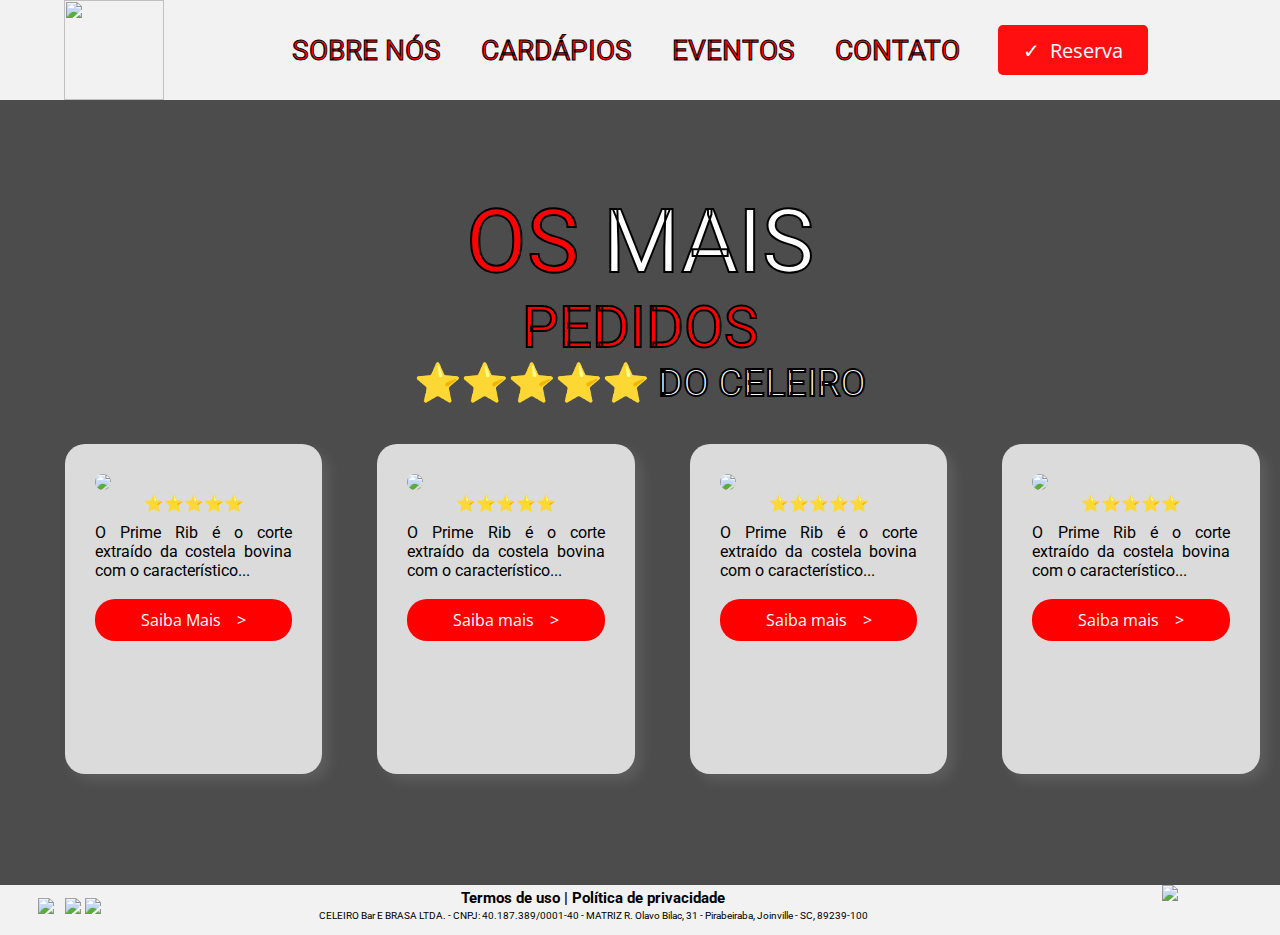
==== index.html @ d0f2c0ad "att1" ====
<!DOCTYPE html>
<html lang="pt-br">
<head>
	<title>Celeiro Bar & Brasa</title>
	<meta charset="utf-8">
	<link rel="stylesheet" type="text/css" href="style.css">
	<link rel="preconnect" href="https://fonts.googleapis.com">
	<link rel="preconnect" href="https://fonts.gstatic.com" crossorigin>
	<link href="https://fonts.googleapis.com/css2?family=Roboto:wght@500&display=swap" rel="stylesheet">
	<link rel="preconnect" href="https://fonts.googleapis.com">
	<link rel="preconnect" href="https://fonts.gstatic.com" crossorigin>
	<link href="https://fonts.googleapis.com/css2?family=Open+Sans:wght@300&family=Roboto:wght@500&display=swap" rel="stylesheet">
	<script type="text/javascript">
		function abrir1(){
				document.getElementById('popups').style.display = 'block';
				document.getElementById('popup1').style.display = 'block';
				document.getElementById("popup1").className = "popup";
				document.getElementById('cards').style.display = 'none';
				
			}
		function fechar1(){
				document.getElementById('popups').style.display = 'none';
				document.getElementById('popup1').style.display = 'none';
				document.getElementById('cards').style.display = '';
			}
		function abrir2(){
				document.getElementById('popups').style.display = 'block';
				document.getElementById('popup2').style.display = 'block';
				document.getElementById("popup2").className = "popup";
				document.getElementById('cards').style.display = 'none';
			}
		function fechar2(){
				document.getElementById('popups').style.display = 'none';
				document.getElementById('popup2').style.display = 'none';
				document.getElementById('cards').style.display = '';
			}
		function abrir3(){
				document.getElementById('popups').style.display = 'block';
				document.getElementById('popup3').style.display = 'block';
				document.getElementById("popup3").className = "popup";
				document.getElementById('cards').style.display = 'none';
			}
		function fechar3(){
				document.getElementById('popups').style.display = 'none';
				document.getElementById('popup3').style.display = 'none';
				document.getElementById('cards').style.display = '';
			}
		function abrir4(){
				document.getElementById('popups').style.display = 'block';
				document.getElementById('popup4').style.display = 'block';
				document.getElementById("popup4").className = "popup";
				document.getElementById('cards').style.display = 'none';
			}
		function fechar4(){
				document.getElementById('popups').style.display = 'none';
				document.getElementById('popup4').style.display = 'none';
				document.getElementById('cards').style.display = '';
			}
			
		

	</script>
</head>
<body>


	<!-- Barra superior de pesquisa -->
	<nav id="navBar">
		<!-- imagem de logo -->
		<div id="logo"><img width="100" height="100" src="../celeiro projeto/img/logo.jpg"></div>
		<!-- botoes para redirecionamentos -->
		<div id="links">
			<span><a class="title" href="#">SOBRE NÓS</a></span>
			<span><a class="title" href="#">CARDÁPIOS</a></span>
			<span><a class="title" href="#">EVENTOS</a></span>
			<span><a class="title" href="#">CONTATO</a></span>
			<span><a class="button" href="#"><p id="botao">✓&nbsp&nbspReserva</p></a></span>
		</div>

	</nav>
	<!-- corpo central do site -->
	<div id="corpo">
			<br><br><br><br><br><br><br><br><br><br>
			<!-- titulo principal -->
			<article id="tit1">
			<span class="os" style="font-size: 88px;">OS</span>&nbsp&nbsp&nbsp&nbsp&nbsp&nbsp<span id="mais" style="font-size: 88px;">MAIS</span><br>
			<span class="os" style="font-size: 58px;">PEDIDOS</span><br>
			<span id="doc" style="font-size: 38px;">⭐⭐⭐⭐⭐ DO CELEIRO</span>
			</article>
			<br>
		<!-- cards de comidas mais pedidas -->
		<div id="cards">
			<span class="card">
				<img class="img" src="../celeiro projeto/img/card1.jpg"><br>
				<p style="text-align: center;">⭐⭐⭐⭐⭐</p>
				<p style="text-align: justify;margin-top: 10px;">O Prime Rib é o corte extraído da costela bovina com o característico...</p><br>
				<a href="javascript: abrir1();"><p class="sbm" style="text-align: center;">Saiba Mais &nbsp&nbsp ></p></a>
			</span>
			<span class="card">
				<img class="img" src="../celeiro projeto/img/card2.jpg"><br>
				<p style="text-align: center;">⭐⭐⭐⭐⭐</p>
				<p style="text-align: justify;margin-top: 10px;">O Prime Rib é o corte extraído da costela bovina com o característico...</p><br>
				<a href="javascript: abrir2();"><p class="sbm" style="text-align: center;">Saiba mais &nbsp&nbsp ></p></a>
			</span>
			<span class="card">
				<img class="img" src="../celeiro projeto/img/card3.jpg"><br>
				<p style="text-align: center;">⭐⭐⭐⭐⭐</p>
				<p style="text-align: justify;margin-top: 10px;">O Prime Rib é o corte extraído da costela bovina com o característico...</p><br>
				<a href="javascript: abrir3();"><p class="sbm" style="text-align: center;">Saiba mais &nbsp&nbsp ></p></a>
			</span>
			<span class="card">
				<img class="img" src="../celeiro projeto/img/card1.jpg"><br>
				<p style="text-align: center;">⭐⭐⭐⭐⭐</p>
				<p style="text-align: justify;margin-top: 10px;">O Prime Rib é o corte extraído da costela bovina com o característico...</p><br>
				<a href="javascript: abrir4();"><p class="sbm" style="text-align: center;">Saiba mais &nbsp&nbsp ></p></a>
			</span>
		</div>

		<!-- Pop-ups dos cards da index -->
		<div id="popups">
			<span class="popup">
				<span id="popup1">
					<p class="os" style="margin-top: 10%; font-size: 50px;">Prime Rib</p>
					<p style="margin-top: 15px; text-align: center; width: 400px; margin-left: 16%;"> O Prime Rib é o corte extraído da costela bovina com o característico marmoreio da raça Angus. ele acompanha batata rústica, maionese ou vinagrete e farofa da casa.</p>
					<img style="margin-top: 10px;border-radius: 20px;" width="300" src="../celeiro projeto/img/card1.jpg">
					<p style="text-align: center;">⭐⭐⭐⭐⭐</p>
					<a  href="javascript: fechar1();"><p class="sbm" style="text-align: center; width: 90px; margin-left: 41%; margin-top: 10px">Voltar &nbsp&nbsp ></p></a>
				</span>
				<span id="popup2">
					<p class="os" style="margin-top: 10%; font-size: 50px;">Prime Rib</p>
					<p style="margin-top: 15px; text-align: center; width: 400px; margin-left: 16%;"> O Prime Rib é o corte extraído da costela bovina com o característico marmoreio da raça Angus. ele acompanha batata rústica, maionese ou vinagrete e farofa da casa.</p>
					<img style="margin-top: 10px;border-radius: 20px;" width="300" src="../celeiro projeto/img/card2.jpg">
					<p style="text-align: center;">⭐⭐⭐⭐⭐</p>
					<a  href="javascript: fechar2();"><p class="sbm" style="text-align: center; width: 90px; margin-left: 41%; margin-top: 10px">Voltar &nbsp&nbsp ></p></a>
				</span>
				<span id="popup3">
					<p class="os" style="margin-top: 10%; font-size: 50px;">Prime Rib</p>
					<p style="margin-top: 15px; text-align: center; width: 400px; margin-left: 16%;"> O Prime Rib é o corte extraído da costela bovina com o característico marmoreio da raça Angus. ele acompanha batata rústica, maionese ou vinagrete e farofa da casa.</p>
					<img style="margin-top: 10px;border-radius: 20px;" width="300" src="../celeiro projeto/img/card3.jpg">
					<p style="text-align: center;">⭐⭐⭐⭐⭐</p>
					<a  href="javascript: fechar3();"><p class="sbm" style="text-align: center; width: 90px; margin-left: 41%; margin-top: 10px">Voltar &nbsp&nbsp ></p></a>
				</span>
				<span id="popup4">
					<p class="os" style="margin-top: 10%; font-size: 50px;">Prime Rib</p>
					<p style="margin-top: 15px; text-align: center; width: 400px; margin-left: 16%;"> O Prime Rib é o corte extraído da costela bovina com o característico marmoreio da raça Angus. ele acompanha batata rústica, maionese ou vinagrete e farofa da casa.</p>
					<img style="margin-top: 10px;border-radius: 20px;" width="300" src="../celeiro projeto/img/card1.jpg">
					<p style="text-align: center;">⭐⭐⭐⭐⭐</p>
					<a  href="javascript: fechar4();"><p class="sbm" style="text-align: center; width: 90px; margin-left: 41%; margin-top: 10px">Voltar &nbsp&nbsp ></p></a>
				</span>
			</span>
		</div>

	</div>
	
	<footer>
		<!-- Redes sociais e contato -->
		<div id="redes">
			<span><a href="https://api.whatsapp.com/message/HO4PKJROF6HTH1?autoload=1&app_absent=0"><img width="25" src="https://cdn-icons-png.flaticon.com/128/1384/1384095.png"></a></span>
			<span><a href="https://www.facebook.com/celeirobarebrasa/"><img style="margin-left: 7px;" width="46" src="https://e7.pngegg.com/pngimages/962/15/png-clipart-computer-icons-facebook-logo-original-color-business-card-desktop-wallpaper-logos.png"></a></span>
			<span><a href="https://www.instagram.com/celeirobarebrasa/?hl=pt"><img width="46" src="https://w7.pngwing.com/pngs/732/758/png-transparent-instagram-logo-mielectronics-pl-symbol-computer-icons-logo-social-media-instagram-logo-miscellaneous-text-monochrome-photography.png"></a></span>
		</div>
		<!-- Termos -->
		<div style="text-align: center;margin-left: 17%; margin-top: 0.3%;">
			<p style="font-size: 15px;"><strong>Termos de uso | Política de privacidade</strong></p>
			<p style="font-size: 10px;margin-top: 0.5%;">CELEIRO Bar E BRASA LTDA. - CNPJ: 40.187.389/0001-40 - MATRIZ R. Olavo Bilac, 31 - Pirabeiraba, Joinville - SC, 89239-100</p>
			<p></p>
		</div>

		<div style="margin-left: 23%;">
			<img width="50" src="../celeiro projeto/img/logo.jpg">
		</div>
	</footer>

</body>
</html>
---- style.css ----
*{
	margin: 0px;
	margin-left: 0px;
	margin-top: 0px;
	padding: 0px;
	font-family: 'Roboto', sans-serif;
}

nav#navBar{
	width: 100%;
	height: 100px;
	background: linear-gradient(0deg, rgba(0, 0, 0, 0.05), rgba(0, 0, 0, 0.05)), rgba(255, 255, 255);	
	display: flex;
	position: fixed;
}

div#logo{
	margin-left: 5%;	
}

div#links{
	display: flex;
	align-items: center;
	gap: 40px;
	margin-left: 10%;
}	

a{
	text-decoration: none;
}

.title {
	color: #FF0000;
	font-size: 28px;
	-webkit-text-stroke: 1px black;
     text-stroke: 1px black;
}

.button{
	display: flex;
	flex-direction: row;
	justify-content: center;
	align-items: center;
	padding: 0px;
	gap: 5px;
	position: absolute;
	width: 150px;
	height: 50px;
	left: 78%;
	top: 25px;
	background: rgba(255, 0, 0, 0.94);
	border-radius: 5px;
}

p#botao{
	color: white;
	font-size: 20px;
	font-family: 'Open Sans', sans-serif;
}

body{
	background-image: url("../celeiro projeto/img/imgbg.jpg");
	background-repeat: no-repeat;	
	width: 100%;
}

#corpo{
	width: 100%;
	height: 885px;
	background-color: rgba(0,0,0,0.7);
}

article{
	text-align: center;
}

.os{
	color: #FF0000;
	-webkit-text-stroke: 2px black;
    text-stroke: 5px black;
}

#mais{
	color: rgb(255,255,255);
	-webkit-text-stroke: 2px black;
    text-stroke: 5px black;
}

#doc{
	color: rgb(255,255,255);
	-webkit-text-stroke: 2px black;
    text-stroke: 5px black;
}

#tit1{

}

div#cards{
	top: 5%;
	margin-left: 3.5%;
	display: flex;
	align-items: center;
	gap: 15px;
}

.card{
	border-radius: 20px;
  	box-shadow: 7px 7px 13px 0px rgba(255, 255, 255, 0.1);
  	padding: 30px;
  	margin: 20px;
  	width: 200px;
  	height: 270px;
  	background-color: rgba(255, 255, 255, 0.80);
}

.img{
	border-radius: 20px;
	width: 200px;
}

.sbm{
	color: white;
	padding: 10px;
	background-color: #FF0000;
	border-radius: 20px;
	font-family: 'Open Sans', sans-serif;
}

footer{
	width: 100%;
	height: 50px;
	background: linear-gradient(0deg, rgba(0, 0, 0, 0.05), rgba(0, 0, 0, 0.05)), rgba(255, 255, 255);
	display: flex;
}

#redes{
	margin-top: 1%;
	margin-left: 3%;
}

div#popups{
	display: flex;
	margin-top: -27%;
	margin-left: 27%;
	display: none;
	position: fixed;
}

.popup{
	position: relative;
	width: 600px;
	height: 520px;
	border-radius: 15px;
	background-color: rgba(255, 255, 255, 0.90);
}

span#popup1{
	margin-top: 4%;
	text-align: center;
	display: none;
	position: fixed;
}

span#popup2{
	margin-top: 4%;
	text-align: center;
	display: none;
	position: fixed;
}

span#popup3{
	margin-top: 4%;
	text-align: center;
	display: none;
	position: fixed;
}

span#popup4{
	margin-top: 4%;
	text-align: center;
	display: none;
	position: fixed;
}
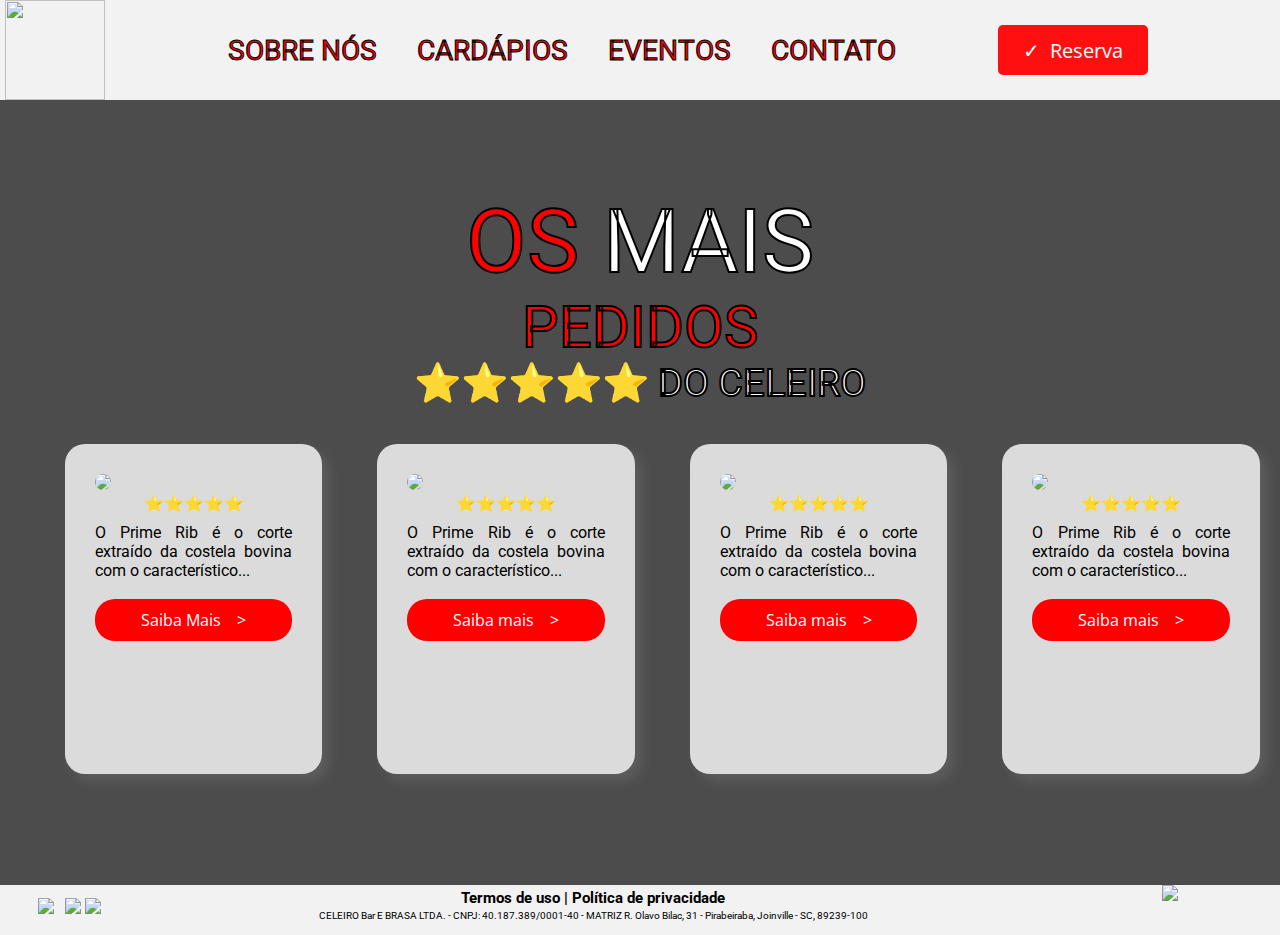
==== commit 75bd15ab: "att5" ====
--- a/index.html
+++ b/index.html
@@ -67,10 +67,10 @@
 	<!-- Barra superior de pesquisa -->
 	<nav id="navBar">
 		<!-- imagem de logo -->
-		<div id="logo"><img width="100" height="100" src="../celeiro projeto/img/logo.jpg"></div>
+		<a href="index.html"><div id="logo"><img width="100" height="100" src="../Projeto-Celeiro/img/logo.jpg"></div></a>
 		<!-- botoes para redirecionamentos -->
 		<div id="links">
-			<span><a class="title" href="#">SOBRE NÓS</a></span>
+			<span><a class="title" href="SobreNos.html">SOBRE NÓS</a></span>
 			<span><a class="title" href="#">CARDÁPIOS</a></span>
 			<span><a class="title" href="#">EVENTOS</a></span>
 			<span><a class="title" href="#">CONTATO</a></span>
@@ -91,25 +91,25 @@
 		<!-- cards de comidas mais pedidas -->
 		<div id="cards">
 			<span class="card">
-				<img class="img" src="../celeiro projeto/img/card1.jpg"><br>
+				<img class="img" src="../Projeto-Celeiro/img/card1.jpg"><br>
 				<p style="text-align: center;">⭐⭐⭐⭐⭐</p>
 				<p style="text-align: justify;margin-top: 10px;">O Prime Rib é o corte extraído da costela bovina com o característico...</p><br>
 				<a href="javascript: abrir1();"><p class="sbm" style="text-align: center;">Saiba Mais &nbsp&nbsp ></p></a>
 			</span>
 			<span class="card">
-				<img class="img" src="../celeiro projeto/img/card2.jpg"><br>
+				<img class="img" src="../Projeto-Celeiro/img/card2.jpg"><br>
 				<p style="text-align: center;">⭐⭐⭐⭐⭐</p>
 				<p style="text-align: justify;margin-top: 10px;">O Prime Rib é o corte extraído da costela bovina com o característico...</p><br>
 				<a href="javascript: abrir2();"><p class="sbm" style="text-align: center;">Saiba mais &nbsp&nbsp ></p></a>
 			</span>
 			<span class="card">
-				<img class="img" src="../celeiro projeto/img/card3.jpg"><br>
+				<img class="img" src="../Projeto-Celeiro/img/card3.jpg"><br>
 				<p style="text-align: center;">⭐⭐⭐⭐⭐</p>
 				<p style="text-align: justify;margin-top: 10px;">O Prime Rib é o corte extraído da costela bovina com o característico...</p><br>
 				<a href="javascript: abrir3();"><p class="sbm" style="text-align: center;">Saiba mais &nbsp&nbsp ></p></a>
 			</span>
 			<span class="card">
-				<img class="img" src="../celeiro projeto/img/card1.jpg"><br>
+				<img class="img" src="../Projeto-Celeiro/img/card1.jpg"><br>
 				<p style="text-align: center;">⭐⭐⭐⭐⭐</p>
 				<p style="text-align: justify;margin-top: 10px;">O Prime Rib é o corte extraído da costela bovina com o característico...</p><br>
 				<a href="javascript: abrir4();"><p class="sbm" style="text-align: center;">Saiba mais &nbsp&nbsp ></p></a>
@@ -119,31 +119,31 @@
 		<!-- Pop-ups dos cards da index -->
 		<div id="popups">
 			<span class="popup">
-				<span id="popup1">
+				<span id="popup1" style="width: 600px;height: 520px;">
 					<p class="os" style="margin-top: 10%; font-size: 50px;">Prime Rib</p>
 					<p style="margin-top: 15px; text-align: center; width: 400px; margin-left: 16%;"> O Prime Rib é o corte extraído da costela bovina com o característico marmoreio da raça Angus. ele acompanha batata rústica, maionese ou vinagrete e farofa da casa.</p>
-					<img style="margin-top: 10px;border-radius: 20px;" width="300" src="../celeiro projeto/img/card1.jpg">
+					<img style="margin-top: 10px;border-radius: 20px;" width="300" src="../Projeto-Celeiro/img/card1.jpg">
 					<p style="text-align: center;">⭐⭐⭐⭐⭐</p>
 					<a  href="javascript: fechar1();"><p class="sbm" style="text-align: center; width: 90px; margin-left: 41%; margin-top: 10px">Voltar &nbsp&nbsp ></p></a>
 				</span>
 				<span id="popup2">
 					<p class="os" style="margin-top: 10%; font-size: 50px;">Prime Rib</p>
 					<p style="margin-top: 15px; text-align: center; width: 400px; margin-left: 16%;"> O Prime Rib é o corte extraído da costela bovina com o característico marmoreio da raça Angus. ele acompanha batata rústica, maionese ou vinagrete e farofa da casa.</p>
-					<img style="margin-top: 10px;border-radius: 20px;" width="300" src="../celeiro projeto/img/card2.jpg">
+					<img style="margin-top: 10px;border-radius: 20px;" width="300" src="../Projeto-Celeiro/img/card2.jpg">
 					<p style="text-align: center;">⭐⭐⭐⭐⭐</p>
 					<a  href="javascript: fechar2();"><p class="sbm" style="text-align: center; width: 90px; margin-left: 41%; margin-top: 10px">Voltar &nbsp&nbsp ></p></a>
 				</span>
 				<span id="popup3">
 					<p class="os" style="margin-top: 10%; font-size: 50px;">Prime Rib</p>
 					<p style="margin-top: 15px; text-align: center; width: 400px; margin-left: 16%;"> O Prime Rib é o corte extraído da costela bovina com o característico marmoreio da raça Angus. ele acompanha batata rústica, maionese ou vinagrete e farofa da casa.</p>
-					<img style="margin-top: 10px;border-radius: 20px;" width="300" src="../celeiro projeto/img/card3.jpg">
+					<img style="margin-top: 10px;border-radius: 20px;" width="300" src="../Projeto-Celeiro/img/card3.jpg">
 					<p style="text-align: center;">⭐⭐⭐⭐⭐</p>
 					<a  href="javascript: fechar3();"><p class="sbm" style="text-align: center; width: 90px; margin-left: 41%; margin-top: 10px">Voltar &nbsp&nbsp ></p></a>
 				</span>
 				<span id="popup4">
 					<p class="os" style="margin-top: 10%; font-size: 50px;">Prime Rib</p>
 					<p style="margin-top: 15px; text-align: center; width: 400px; margin-left: 16%;"> O Prime Rib é o corte extraído da costela bovina com o característico marmoreio da raça Angus. ele acompanha batata rústica, maionese ou vinagrete e farofa da casa.</p>
-					<img style="margin-top: 10px;border-radius: 20px;" width="300" src="../celeiro projeto/img/card1.jpg">
+					<img style="margin-top: 10px;border-radius: 20px;" width="300" src="../Projeto-Celeiro/img/card1.jpg">
 					<p style="text-align: center;">⭐⭐⭐⭐⭐</p>
 					<a  href="javascript: fechar4();"><p class="sbm" style="text-align: center; width: 90px; margin-left: 41%; margin-top: 10px">Voltar &nbsp&nbsp ></p></a>
 				</span>
@@ -167,7 +167,7 @@
 		</div>
 
 		<div style="margin-left: 23%;">
-			<img width="50" src="../celeiro projeto/img/logo.jpg">
+			<img width="50" src="../Projeto-Celeiro/img/logo.jpg">
 		</div>
 	</footer>
 
--- a/style.css
+++ b/style.css
@@ -59,7 +59,7 @@
 }
 
 body{
-	background-image: url("../celeiro projeto/img/imgbg.jpg");
+	background-image: url("../Projeto-Celeiro/img/imgbg.jpg");
 	background-repeat: no-repeat;	
 	width: 100%;
 }
@@ -152,7 +152,7 @@
 	width: 600px;
 	height: 520px;
 	border-radius: 15px;
-	background-color: rgba(255, 255, 255, 0.90);
+	background-color: rgba(255, 255, 255, 0.70);
 }
 
 span#popup1{
@@ -181,4 +181,34 @@
 	text-align: center;
 	display: none;
 	position: fixed;
+}
+
+
+/*SOBRE NOS*/
+
+div#cont{
+	display: flex;
+}
+
+div#textosn{
+	background-color: rgba(0,0,0,0.7);
+	width: 490px;
+	height: 329px;
+}
+
+p#txt{
+	text-align: justify;
+	max-width: 460px;
+	color: white;
+	margin-left: 2.5%;
+	margin-top: 4%;
+	font-family: 'Open Sans', sans-serif;
+}
+
+div#imgsup{
+	background-image: url("../Projeto-Celeiro/img/bgcard.png");
+	width: 600px;
+	height: 200px;
+	margin-left: 6%;
+	display: flex;
 }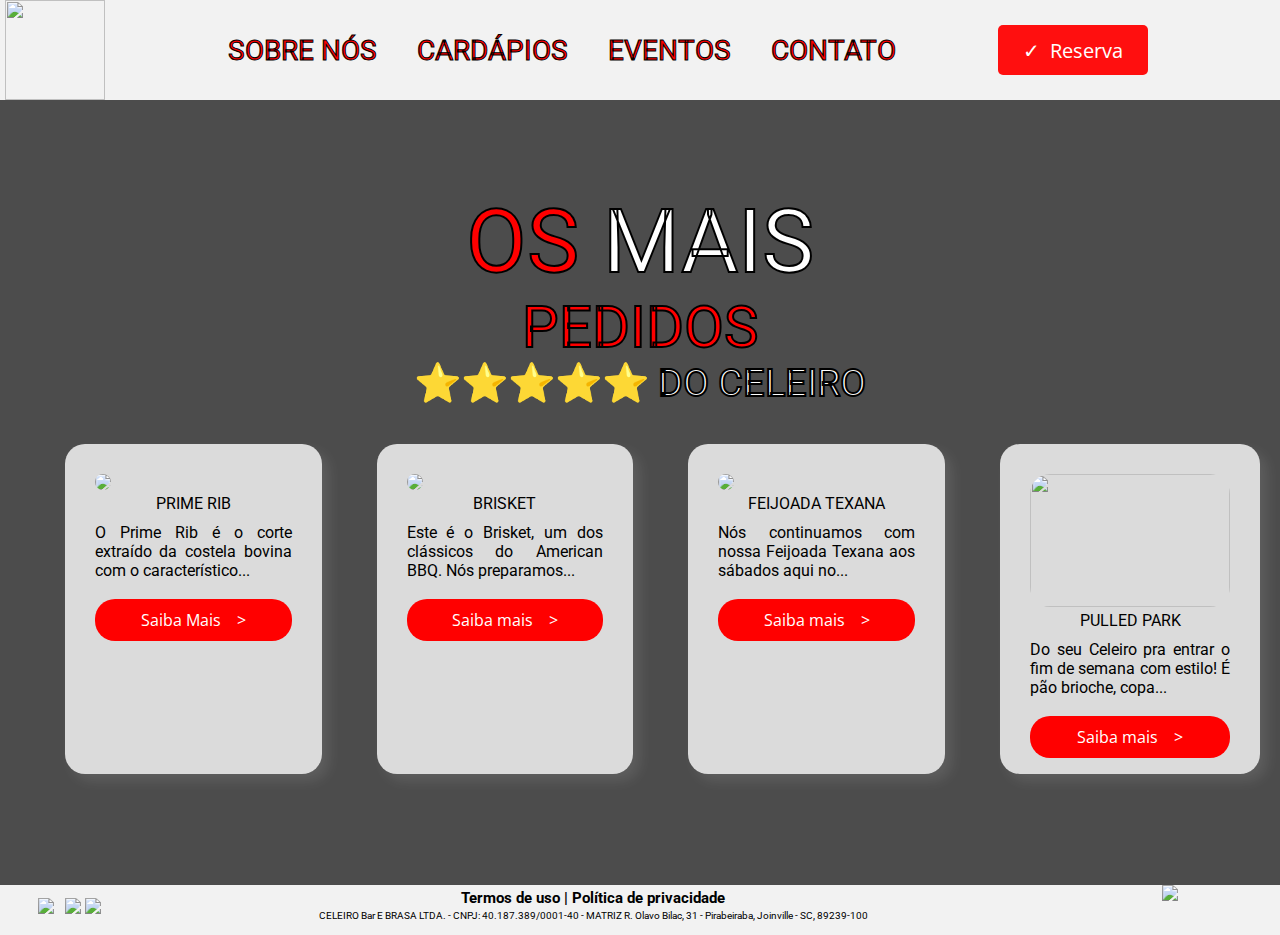
==== commit 16056f0a: "att6" ====
--- a/index.html
+++ b/index.html
@@ -92,26 +92,26 @@
 		<div id="cards">
 			<span class="card">
 				<img class="img" src="../Projeto-Celeiro/img/card1.jpg"><br>
-				<p style="text-align: center;">⭐⭐⭐⭐⭐</p>
+				<p style="text-align: center;">PRIME RIB</p>
 				<p style="text-align: justify;margin-top: 10px;">O Prime Rib é o corte extraído da costela bovina com o característico...</p><br>
 				<a href="javascript: abrir1();"><p class="sbm" style="text-align: center;">Saiba Mais &nbsp&nbsp ></p></a>
 			</span>
 			<span class="card">
 				<img class="img" src="../Projeto-Celeiro/img/card2.jpg"><br>
-				<p style="text-align: center;">⭐⭐⭐⭐⭐</p>
-				<p style="text-align: justify;margin-top: 10px;">O Prime Rib é o corte extraído da costela bovina com o característico...</p><br>
+				<p style="text-align: center;">BRISKET</p>
+				<p style="text-align: justify;margin-top: 10px;">Este é o Brisket, um dos clássicos do American BBQ. Nós preparamos...</p><br>
 				<a href="javascript: abrir2();"><p class="sbm" style="text-align: center;">Saiba mais &nbsp&nbsp ></p></a>
 			</span>
 			<span class="card">
 				<img class="img" src="../Projeto-Celeiro/img/card3.jpg"><br>
-				<p style="text-align: center;">⭐⭐⭐⭐⭐</p>
-				<p style="text-align: justify;margin-top: 10px;">O Prime Rib é o corte extraído da costela bovina com o característico...</p><br>
+				<p style="text-align: center;">FEIJOADA TEXANA</p>
+				<p style="text-align: justify;margin-top: 10px;">Nós continuamos com nossa Feijoada Texana aos sábados aqui no...</p><br>
 				<a href="javascript: abrir3();"><p class="sbm" style="text-align: center;">Saiba mais &nbsp&nbsp ></p></a>
 			</span>
 			<span class="card">
-				<img class="img" src="../Projeto-Celeiro/img/card1.jpg"><br>
-				<p style="text-align: center;">⭐⭐⭐⭐⭐</p>
-				<p style="text-align: justify;margin-top: 10px;">O Prime Rib é o corte extraído da costela bovina com o característico...</p><br>
+				<img class="img" style="height: 133px;" src="../Projeto-Celeiro/img/card4.jpeg"><br>
+				<p style="text-align: center;">PULLED PARK</p>
+				<p style="text-align: justify;margin-top: 10px;">Do seu Celeiro pra entrar o fim de semana com estilo! É pão brioche, copa...</p><br>
 				<a href="javascript: abrir4();"><p class="sbm" style="text-align: center;">Saiba mais &nbsp&nbsp ></p></a>
 			</span>
 		</div>
@@ -127,23 +127,24 @@
 					<a  href="javascript: fechar1();"><p class="sbm" style="text-align: center; width: 90px; margin-left: 41%; margin-top: 10px">Voltar &nbsp&nbsp ></p></a>
 				</span>
 				<span id="popup2">
-					<p class="os" style="margin-top: 10%; font-size: 50px;">Prime Rib</p>
-					<p style="margin-top: 15px; text-align: center; width: 400px; margin-left: 16%;"> O Prime Rib é o corte extraído da costela bovina com o característico marmoreio da raça Angus. ele acompanha batata rústica, maionese ou vinagrete e farofa da casa.</p>
+					<p class="os" style="margin-top: 10%; font-size: 50px;">BRISKET</p>
+					<p style="margin-top: 15px; text-align: center; width: 400px; margin-left: 16%;">  Este é o Brisket, um dos clássicos do American BBQ. Nós preparamos aqui no celeiro com todo carinho☺️. Vem experimentar!!
+					</p>
 					<img style="margin-top: 10px;border-radius: 20px;" width="300" src="../Projeto-Celeiro/img/card2.jpg">
 					<p style="text-align: center;">⭐⭐⭐⭐⭐</p>
 					<a  href="javascript: fechar2();"><p class="sbm" style="text-align: center; width: 90px; margin-left: 41%; margin-top: 10px">Voltar &nbsp&nbsp ></p></a>
 				</span>
 				<span id="popup3">
-					<p class="os" style="margin-top: 10%; font-size: 50px;">Prime Rib</p>
-					<p style="margin-top: 15px; text-align: center; width: 400px; margin-left: 16%;"> O Prime Rib é o corte extraído da costela bovina com o característico marmoreio da raça Angus. ele acompanha batata rústica, maionese ou vinagrete e farofa da casa.</p>
+					<p class="os" style="margin-top: 10%; font-size: 50px;">FEIJOADA TEXANA</p>
+					<p style="margin-top: 15px; text-align: center; width: 400px; margin-left: 16%;"> Nós continuamos com nossa Feijoada Texana aos sábados aqui no Celeiro! É feijoada com carnes temperadas e defumadas aqui na casa, em nosso pit smoker.</p>
 					<img style="margin-top: 10px;border-radius: 20px;" width="300" src="../Projeto-Celeiro/img/card3.jpg">
 					<p style="text-align: center;">⭐⭐⭐⭐⭐</p>
 					<a  href="javascript: fechar3();"><p class="sbm" style="text-align: center; width: 90px; margin-left: 41%; margin-top: 10px">Voltar &nbsp&nbsp ></p></a>
 				</span>
 				<span id="popup4">
-					<p class="os" style="margin-top: 10%; font-size: 50px;">Prime Rib</p>
-					<p style="margin-top: 15px; text-align: center; width: 400px; margin-left: 16%;"> O Prime Rib é o corte extraído da costela bovina com o característico marmoreio da raça Angus. ele acompanha batata rústica, maionese ou vinagrete e farofa da casa.</p>
-					<img style="margin-top: 10px;border-radius: 20px;" width="300" src="../Projeto-Celeiro/img/card1.jpg">
+					<p class="os" style="margin-top: 10%; font-size: 50px;">PULLED PARK</p>
+					<p style="margin-top: 15px; text-align: center; width: 400px; margin-left: 16%;">Do seu Celeiro pra entrar o fim de semana com estilo! É pão brioche, copa lombo defumado e desfiado ao molho barbecue e coleslaw. Rá! Só vem, parceria!.</p>
+					<img style="margin-top: 10px;border-radius: 20px; height: 200px;" width="300" src="../Projeto-Celeiro/img/card4.jpeg">
 					<p style="text-align: center;">⭐⭐⭐⭐⭐</p>
 					<a  href="javascript: fechar4();"><p class="sbm" style="text-align: center; width: 90px; margin-left: 41%; margin-top: 10px">Voltar &nbsp&nbsp ></p></a>
 				</span>
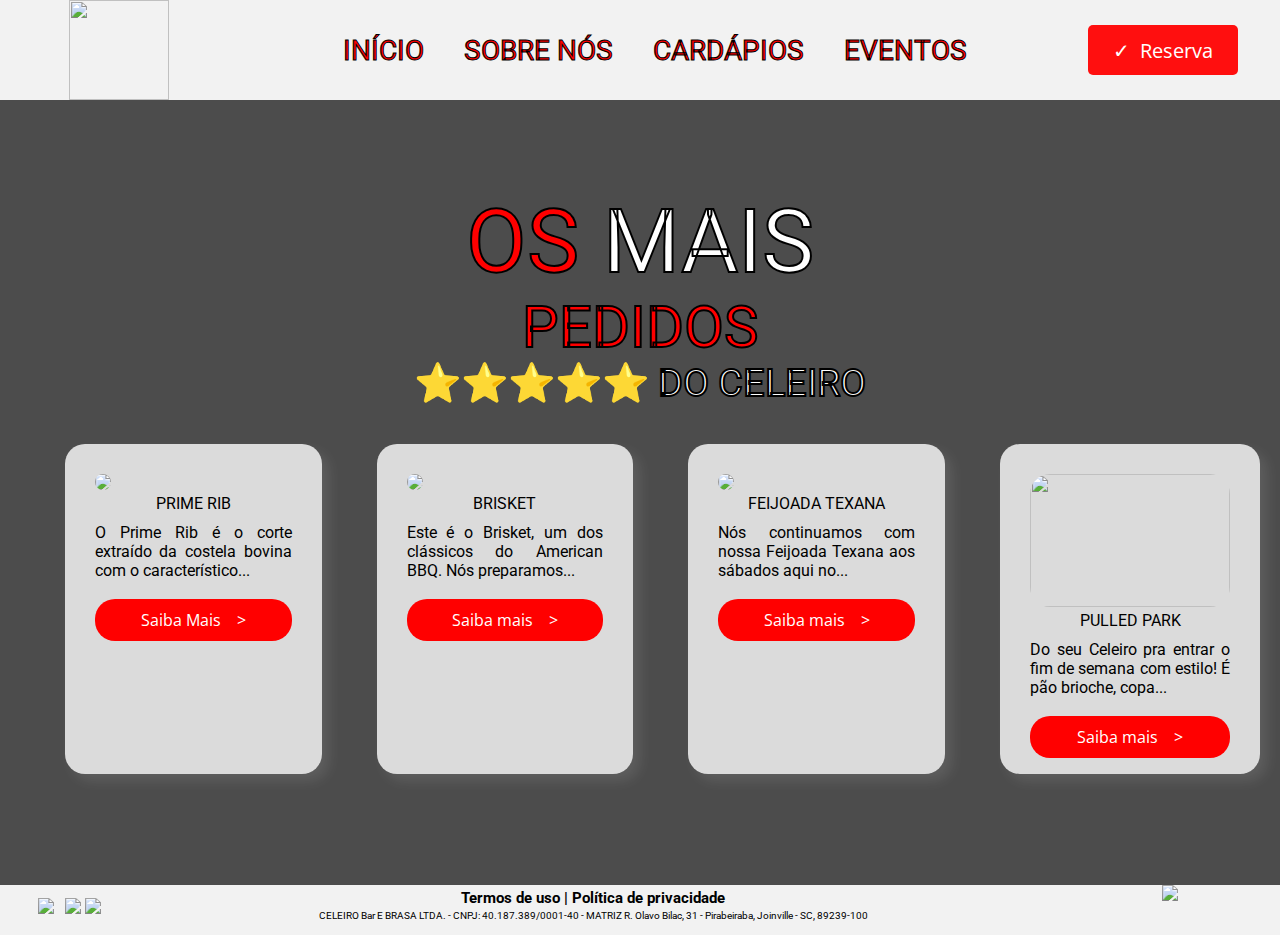
==== commit 5bbb5134: "finalizado" ====
--- a/index.html
+++ b/index.html
@@ -67,14 +67,15 @@
 	<!-- Barra superior de pesquisa -->
 	<nav id="navBar">
 		<!-- imagem de logo -->
-		<a href="index.html"><div id="logo"><img width="100" height="100" src="../Projeto-Celeiro/img/logo.jpg"></div></a>
+		<a style="margin-left: 5%;" href="index.html"><div id="logo"><img width="100" height="100" src="../Projeto-Celeiro/img/logo.jpg"></div></a>
 		<!-- botoes para redirecionamentos -->
 		<div id="links">
+			<span><a class="title" href="index.html">INÍCIO</a></span>
 			<span><a class="title" href="SobreNos.html">SOBRE NÓS</a></span>
-			<span><a class="title" href="#">CARDÁPIOS</a></span>
-			<span><a class="title" href="#">EVENTOS</a></span>
-			<span><a class="title" href="#">CONTATO</a></span>
-			<span><a class="button" href="#"><p id="botao">✓&nbsp&nbspReserva</p></a></span>
+			<span><a class="title" href="cardapio.html">CARDÁPIOS</a></span>
+			<span><a class="title" href="evento.html">EVENTOS</a></span>
+			
+			<span><a class="button" href="https://api.whatsapp.com/message/HO4PKJROF6HTH1?autoload=1&app_absent=0"><p id="botao">✓&nbsp&nbspReserva</p></a></span>
 		</div>
 
 	</nav>
--- a/style.css
+++ b/style.css
@@ -22,7 +22,7 @@
 	display: flex;
 	align-items: center;
 	gap: 40px;
-	margin-left: 10%;
+	margin-left: 14%;
 }	
 
 a{
@@ -46,7 +46,7 @@
 	position: absolute;
 	width: 150px;
 	height: 50px;
-	left: 78%;
+	left: 85%;
 	top: 25px;
 	background: rgba(255, 0, 0, 0.94);
 	border-radius: 5px;
@@ -211,4 +211,30 @@
 	height: 200px;
 	margin-left: 6%;
 	display: flex;
+}
+
+
+div#cp1{
+	background-color: rgba(0,0,0,0.7);
+	width: 490px;
+	height: 229px;
+	display: flex;
+}
+
+div#cp2{
+	background-image: url("../Projeto-Celeiro/img/bgcard.png");
+	width: 600px;
+	height: 400px;
+	margin-left: 0%;
+	display: flex;
+}
+
+div#bxeve1{
+	background-color: rgba(0,0,0,0.7);
+	width: 450px;
+	height: 329px;
+}
+
+div#ele{
+	margin-left: 30%;
 }